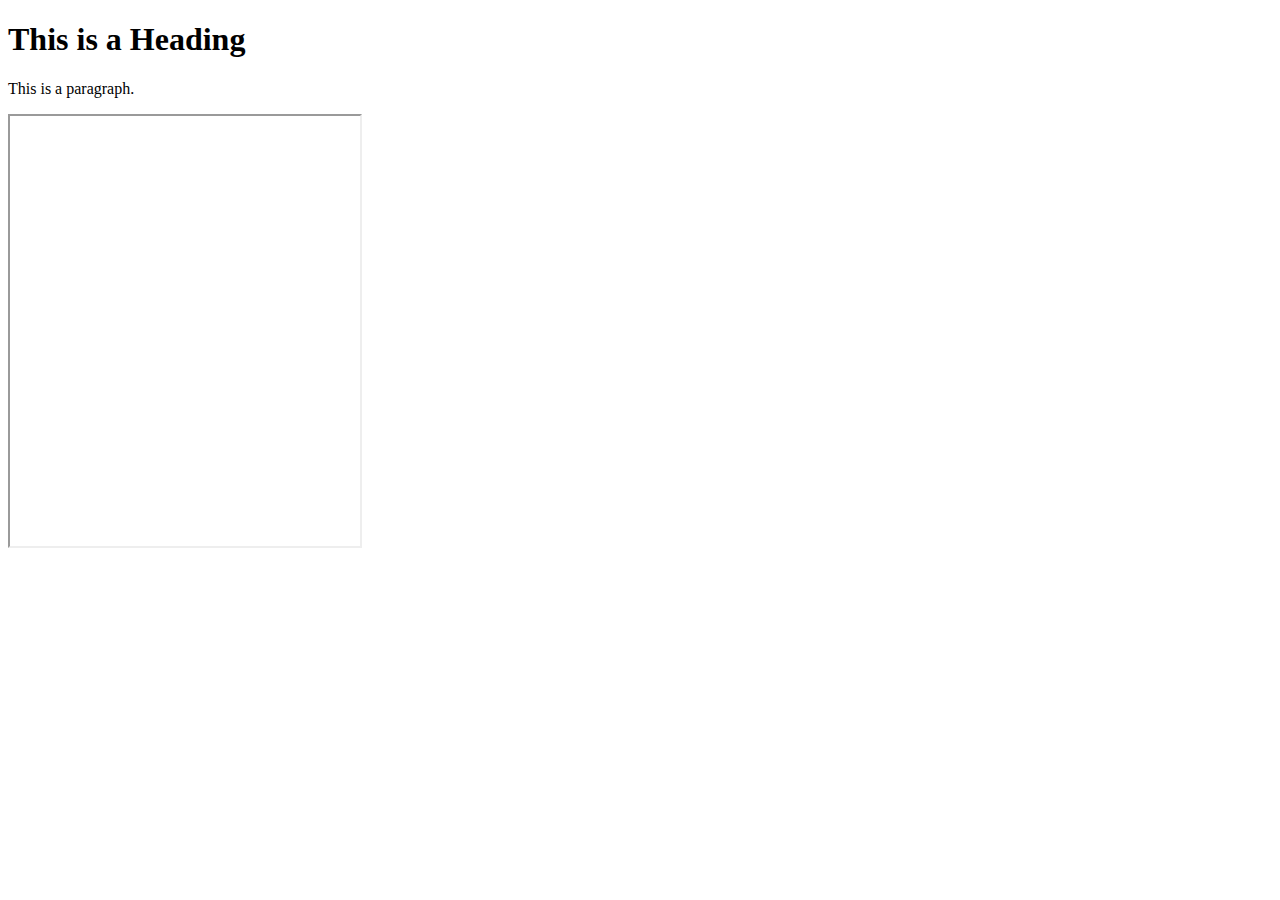
==== home.html @ 41469f61 "Add files via upload" ====
<!DOCTYPE html>
<html>
<head>
<title>Desdemona</title>
<link rel="stylesheet" href="style.css" />

</head>
<body>

<h1>This is a Heading</h1>
<p>This is a paragraph.</p>
<iframe
    allow="microphone;"
    width="350"
    height="430"
    src="https://console.dialogflow.com/api-client/demo/embedded/84f62119-5258-4736-866e-a9e905176eda">
</iframe>
</body>
</html>
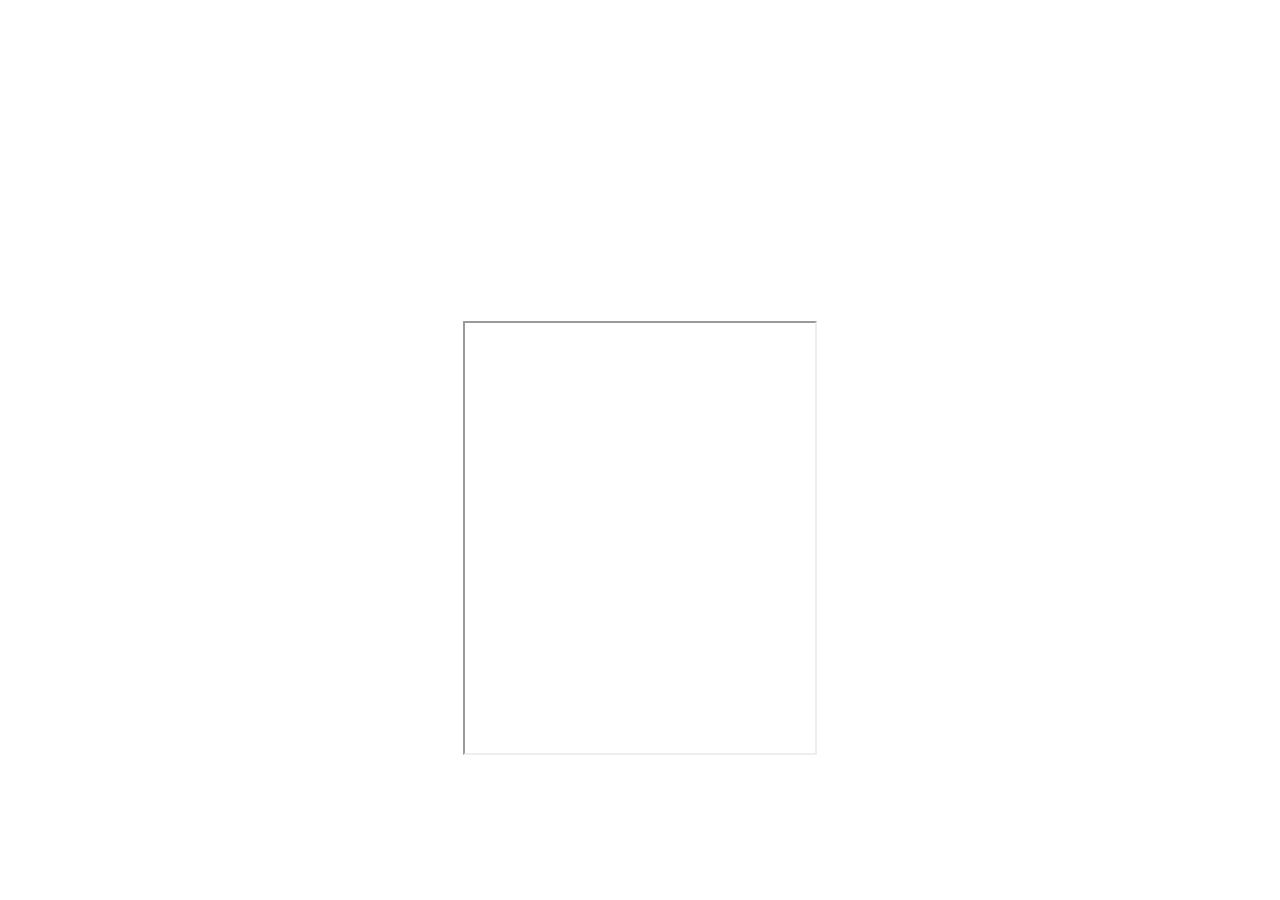
==== commit d3e9e818: "Add files via upload" ====
--- a/home.html
+++ b/home.html
@@ -2,18 +2,21 @@
 <html>
 <head>
 <title>Desdemona</title>
-<link rel="stylesheet" href="style.css" />
+<link rel="stylesheet" href="style2.css" />
 
 </head>
 <body>
+  <div class="container">
 
-<h1>This is a Heading</h1>
-<p>This is a paragraph.</p>
+  <div class="vertical-center">
+
 <iframe
     allow="microphone;"
     width="350"
     height="430"
     src="https://console.dialogflow.com/api-client/demo/embedded/84f62119-5258-4736-866e-a9e905176eda">
 </iframe>
+</div>
+</div>
 </body>
 </html>
--- a/style2.css
+++ b/style2.css
@@ -0,0 +1,131 @@
+body {
+  margin: 0;
+  padding: 0;
+  font-family: Google Sans, Noto, Roboto, Helvetica Neue, sans-serif;
+}
+
+.front1{
+  font-size: 60px;
+  font-family: 'Zilla Slab';
+  text-align:center;
+  position: absolute;
+  top: 20%;
+  left: 50%;
+  transform: translate(-50%, -50%);
+}
+.front2{
+  font-family: 'Montserrat';
+  position: absolute;
+  text-align:center;
+  top: 40%;
+  left: 50%;
+  transform: translate(-50%, -50%);
+}
+.front3{
+  font-family: 'Montserrat';
+  position: absolute;
+  text-align:center;
+  top: 50%;
+  left: 50%;
+  transform: translate(-50%, -50%);
+}
+.state{
+  color: black;
+  font-family: 'Montserrat';
+  text-align:left;
+  text-indent: 25px;
+}
+h3{
+  font-family: 'Zilla Slab';
+  text-align:center;
+
+  }
+}
+button{
+  background-color: white;
+  color: black;
+  border: 2px solid #555555;
+  padding: 15px 25px;
+  cursor: pointer;
+/*   position: absolute;
+  top: 60%;
+  left: 50%;
+  transform: translate(-50%, -50%); */
+
+}
+
+button:active {
+  box-shadow: 0 1px #666;
+}
+
+.vertical-center {
+  margin: 0;
+  position: absolute;
+  top: 60%;
+  left: 50%;
+  -ms-transform: translate(-50%, -50%);
+  transform: translate(-50%, -50%);
+}
+
+.grid-container{
+  background-color: #fff;
+  width: 100vw;
+  height: 100vh;
+  display: grid;
+  grid-gap: 0px;
+}
+
+.a {
+  grid-column: 1 / 5;
+  grid-row: 1 / 7;
+}
+.b {
+  grid-column: 5 / 9;
+  grid-row: 1 / 7;
+}
+.c {
+  grid-column: 9 / 13;
+  grid-row: 1 / 7;
+}
+
+@media (max-width: 880px) {
+  .a {
+    grid-column: 1 / 8;
+    grid-row: 1 / 7;
+  }
+  .b {
+    grid-column: 8 / 13;
+    grid-row: 1 / 4;
+  }
+  .c {
+    grid-column: 8 / 13;
+    grid-row: 4 / 7;
+  }
+}
+
+
+@media (max-width: 480px) {
+  .a {
+    grid-column: 1 / 13;
+    grid-row: 1 / 5;
+  }
+  .b {
+    grid-column: 1 / 7;
+    grid-row: 5 / 7;
+  }
+  .c {
+    grid-column: 7 / 13;
+    grid-row: 5 / 7;
+  }
+}
+  /* Icon when the collapsible content is shown */
+  .btn:after {
+    font-family: "Glyphicons Halflings";
+    content: "\e114";
+    float: right;
+    margin-left: 15px;
+  }
+  /* Icon when the collapsible content is hidden */
+  .btn.collapsed:after {
+    content: "\e080";
+  }
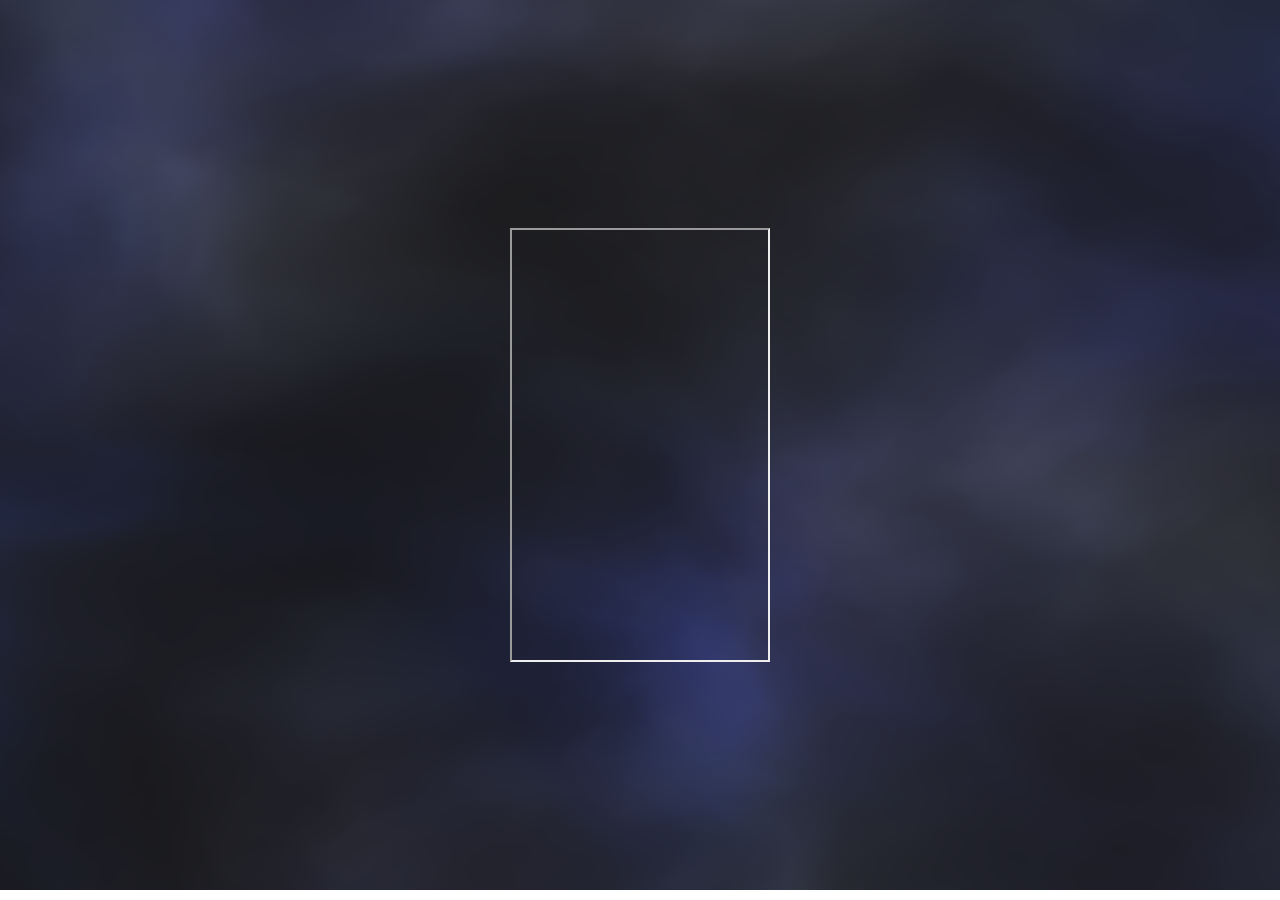
==== commit 8f05d847: "Add files via upload" ====
--- a/home.html
+++ b/home.html
@@ -6,17 +6,31 @@
 
 </head>
 <body>
-  <div class="container">
-
-  <div class="vertical-center">
-
+  <div id="bg">
+<div class="center">
 <iframe
     allow="microphone;"
     width="350"
     height="430"
     src="https://console.dialogflow.com/api-client/demo/embedded/84f62119-5258-4736-866e-a9e905176eda">
 </iframe>
+
 </div>
-</div>
+<script src="three.r119.min.js"></script>
+<script src="vanta.fog.min.js"></script>
+<script>
+VANTA.FOG({
+  el: "#bg",
+  mouseControls: true,
+  touchControls: true,
+  gyroControls: false,
+  minHeight: screen.height/1.2,
+  minWidth: screen.width,
+  highlightColor: 0x505052,
+  midtoneColor: 0x262b6e,
+  lowlightColor: 0x41728,
+  baseColor: 0x161618
+})
+</script>
 </body>
 </html>
--- a/style2.css
+++ b/style2.css
@@ -1,131 +1,28 @@
-body {
+body,html {
   margin: 0;
-  padding: 0;
+  height: 100%;
+  width: 100%;
   font-family: Google Sans, Noto, Roboto, Helvetica Neue, sans-serif;
 }
 
-.front1{
-  font-size: 60px;
-  font-family: 'Zilla Slab';
-  text-align:center;
-  position: absolute;
-  top: 20%;
-  left: 50%;
-  transform: translate(-50%, -50%);
+.full-screen-div {
+    width: 100vh;
+    height: 100%;
+    min-height: 100%;
+    box-sizing: border-box;
+    overflow-x: hidden;
+    overflow-y: hidden;
 }
-.front2{
-  font-family: 'Montserrat';
-  position: absolute;
-  text-align:center;
-  top: 40%;
-  left: 50%;
-  transform: translate(-50%, -50%);
-}
-.front3{
-  font-family: 'Montserrat';
-  position: absolute;
-  text-align:center;
-  top: 50%;
-  left: 50%;
-  transform: translate(-50%, -50%);
-}
-.state{
-  color: black;
-  font-family: 'Montserrat';
-  text-align:left;
-  text-indent: 25px;
-}
-h3{
-  font-family: 'Zilla Slab';
-  text-align:center;
-
-  }
-}
-button{
-  background-color: white;
-  color: black;
-  border: 2px solid #555555;
-  padding: 15px 25px;
-  cursor: pointer;
-/*   position: absolute;
-  top: 60%;
-  left: 50%;
-  transform: translate(-50%, -50%); */
-
+.center {
+  display: flex;
+  justify-content: center;
+  align-items: center;
+  height:98.9vh;
 }
 
-button:active {
-  box-shadow: 0 1px #666;
+iframe {
+  display: block;
+  margin-left: auto;
+  margin-right: auto;
+  width: 20%;
 }
-
-.vertical-center {
-  margin: 0;
-  position: absolute;
-  top: 60%;
-  left: 50%;
-  -ms-transform: translate(-50%, -50%);
-  transform: translate(-50%, -50%);
-}
-
-.grid-container{
-  background-color: #fff;
-  width: 100vw;
-  height: 100vh;
-  display: grid;
-  grid-gap: 0px;
-}
-
-.a {
-  grid-column: 1 / 5;
-  grid-row: 1 / 7;
-}
-.b {
-  grid-column: 5 / 9;
-  grid-row: 1 / 7;
-}
-.c {
-  grid-column: 9 / 13;
-  grid-row: 1 / 7;
-}
-
-@media (max-width: 880px) {
-  .a {
-    grid-column: 1 / 8;
-    grid-row: 1 / 7;
-  }
-  .b {
-    grid-column: 8 / 13;
-    grid-row: 1 / 4;
-  }
-  .c {
-    grid-column: 8 / 13;
-    grid-row: 4 / 7;
-  }
-}
-
-
-@media (max-width: 480px) {
-  .a {
-    grid-column: 1 / 13;
-    grid-row: 1 / 5;
-  }
-  .b {
-    grid-column: 1 / 7;
-    grid-row: 5 / 7;
-  }
-  .c {
-    grid-column: 7 / 13;
-    grid-row: 5 / 7;
-  }
-}
-  /* Icon when the collapsible content is shown */
-  .btn:after {
-    font-family: "Glyphicons Halflings";
-    content: "\e114";
-    float: right;
-    margin-left: 15px;
-  }
-  /* Icon when the collapsible content is hidden */
-  .btn.collapsed:after {
-    content: "\e080";
-  }
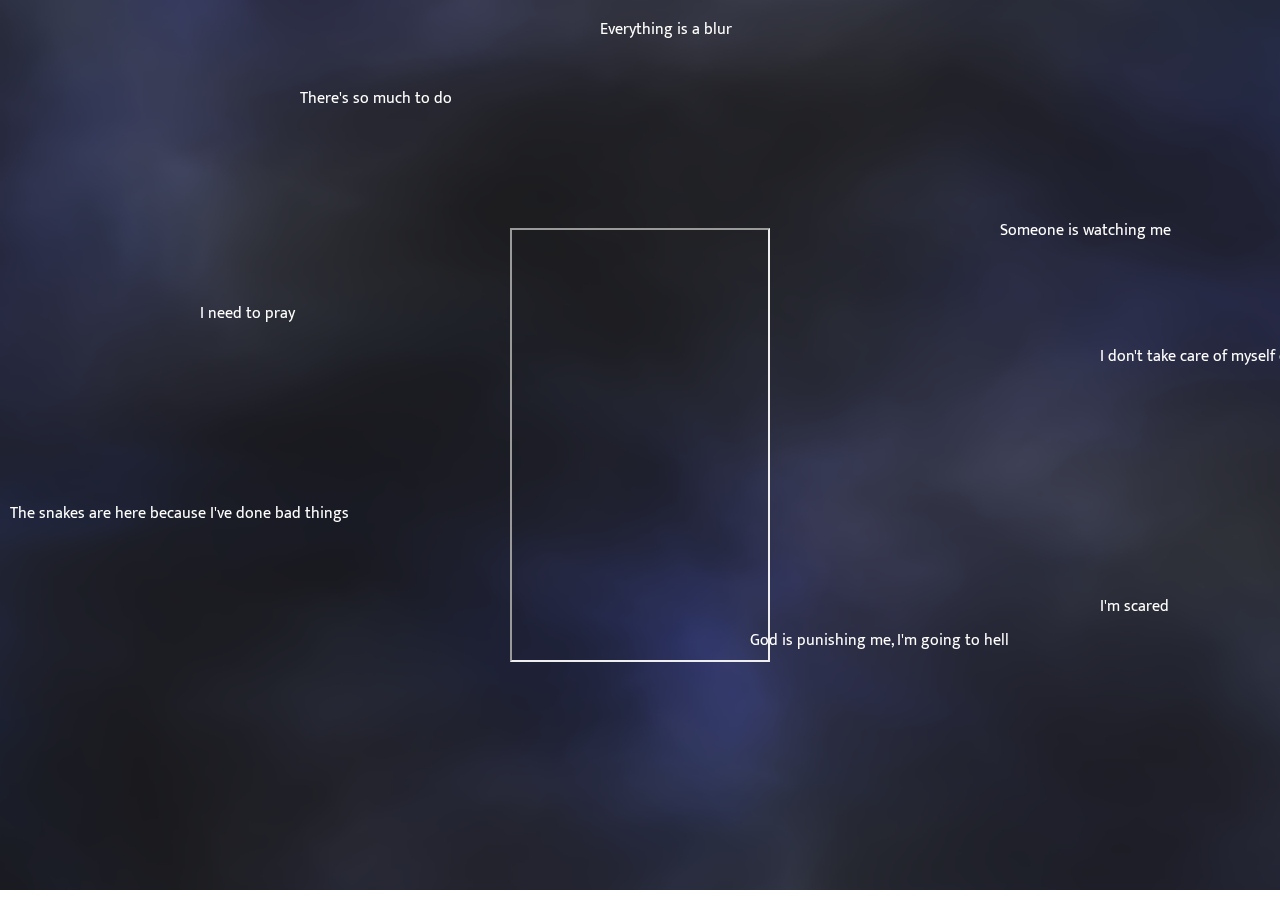
==== commit 201b7a19: "Add files via upload" ====
--- a/home.html
+++ b/home.html
@@ -1,36 +1,75 @@
 <!DOCTYPE html>
 <html>
+
 <head>
-<title>Desdemona</title>
-<link rel="stylesheet" href="style2.css" />
+  <title>Desdemona</title>
+  <link rel="stylesheet" href="style2.css" />
 
 </head>
+
 <body>
   <div id="bg">
-<div class="center">
-<iframe
-    allow="microphone;"
-    width="350"
-    height="430"
-    src="https://console.dialogflow.com/api-client/demo/embedded/84f62119-5258-4736-866e-a9e905176eda">
-</iframe>
+    <div class="center">
+      <div class="floating1">
+        <div id="text">
+          <div id="pos1">
+            <p>There's so much to do</p>
+          </div>
+          <div id="pos2">
+            <p>Someone is watching me</p>
+          </div>
+        </div>
+      </div>
+      <div class="floating2">
+        <div id="text">
+          <div id="pos">
+            <p>I need to pray</p>
+            <div id="pos3">
+              <p>God is punishing me, I'm going to hell</p>
+            </div>
+          </div>
+        </div>
+      </div>
+      <div class="floating3">
+        <div id="text">
+          <div id="pos4">
+            <p>The snakes are here because I've done bad things</p>
+          </div>
+          <div id="pos5">
+            <p>I don't take care of myself or the people who need me</p>
+          </div>
+        </div>
+      </div>
+      <div class="floating4">
+        <div id="text">
+          <div id="pos6">
+            <p>Everything is a blur</p>
+          </div>
+          <div id="pos7">
+            <p>I'm scared</p>
+          </div>
+        </div>
+      </div>
+      <iframe allow="microphone;" width="350" height="430" src="https://console.dialogflow.com/api-client/demo/embedded/84f62119-5258-4736-866e-a9e905176eda">
+      </iframe>
 
-</div>
-<script src="three.r119.min.js"></script>
-<script src="vanta.fog.min.js"></script>
-<script>
-VANTA.FOG({
-  el: "#bg",
-  mouseControls: true,
-  touchControls: true,
-  gyroControls: false,
-  minHeight: screen.height/1.2,
-  minWidth: screen.width,
-  highlightColor: 0x505052,
-  midtoneColor: 0x262b6e,
-  lowlightColor: 0x41728,
-  baseColor: 0x161618
-})
-</script>
+    </div>
+    <script src="three.r119.min.js"></script>
+    <script src="vanta.fog.min.js"></script>
+    <script>
+      VANTA.FOG({
+        el: "#bg",
+        mouseControls: true,
+        touchControls: true,
+        gyroControls: false,
+        minHeight: screen.height / 1.2,
+        minWidth: screen.width,
+        highlightColor: 0x505052,
+        midtoneColor: 0x262b6e,
+        lowlightColor: 0x41728,
+        baseColor: 0x161618
+      })
+    </script>
 </body>
+
 </html>
--- a/style2.css
+++ b/style2.css
@@ -1,3 +1,4 @@
+@import url('https://fonts.googleapis.com/css2?family=Mukta&display=swap');
 body,html {
   margin: 0;
   height: 100%;
@@ -26,3 +27,113 @@
   margin-right: auto;
   width: 20%;
 }
+
+/* .floating {
+    animation-name: floating;
+    animation-duration: 3s;
+    animation-iteration-count: infinite;
+    animation-timing-function: ease-in-out;
+    margin-left: 300px;
+    margin-top: 50px;
+}
+
+@keyframes floating {
+    0% { transform: translate(0,  0px); }
+    50%  { transform: translate(0, 105px); }
+    100%   { transform: translate(0, -0px); }
+} */
+p{
+  color: white;
+  font-family: 'Mukta', sans-serif;
+
+}
+#text {
+   position: absolute;
+   top: 0;
+   left: 0;
+   bottom: 0;
+   right: 0;
+   z-index: -1;
+   overflow: hidden;
+}
+#pos1{
+  margin-top:85px;
+  margin-left:300px;
+}
+#pos{
+  margin-top:300px;
+  margin-left:200px;
+}
+#pos2{
+  margin-top:105px;
+  margin-left:1000px;
+}
+#pos3{
+  margin-top:300px;
+  margin-left:550px;
+}
+#pos4{
+  margin-top:500px;
+  margin-left:10px;
+}
+#pos5{
+  margin-top:-200px;
+  margin-left:1100px;
+}
+#pos6{
+  margin-top:10px;
+  margin-left:600px;
+}
+#pos7{
+  margin-top:550px;
+  margin-left:1100px;
+}
+.floating1 {
+  display:inline-block;
+  overflow:hidden;
+  white-space:nowrap;
+  animation: showup 8s infinite;
+}
+.floating2 {
+  display:inline-block;
+  overflow:hidden;
+  white-space:nowrap;
+  animation: showup2 7s infinite;
+}
+.floating3 {
+  display:inline-block;
+  overflow:hidden;
+  white-space:nowrap;
+  animation: showup3 8s infinite;
+}
+.floating4 {
+  display:inline-block;
+  overflow:hidden;
+  white-space:nowrap;
+  animation: showup4 7s infinite;
+}
+
+@keyframes showup {
+    0% {opacity:0;}
+    20% {opacity:1;}
+    80% {opacity:1;}
+    100% {opacity:0;}
+}
+@keyframes showup2 {
+    0% {opacity:.1;}
+    20% {opacity:0;}
+    80% {opacity:0;}
+    100% {opacity:1;}
+}
+@keyframes showup3 {
+    0% {opacity:0;}
+    20% {opacity:0;}
+    80% {opacity:1;}
+    100% {opacity:1;}
+}
+@keyframes showup4 {
+    0% {opacity:.1;}
+    20% {opacity:1;}
+    80% {opacity:0;}
+    100% {opacity:0;}
+}
